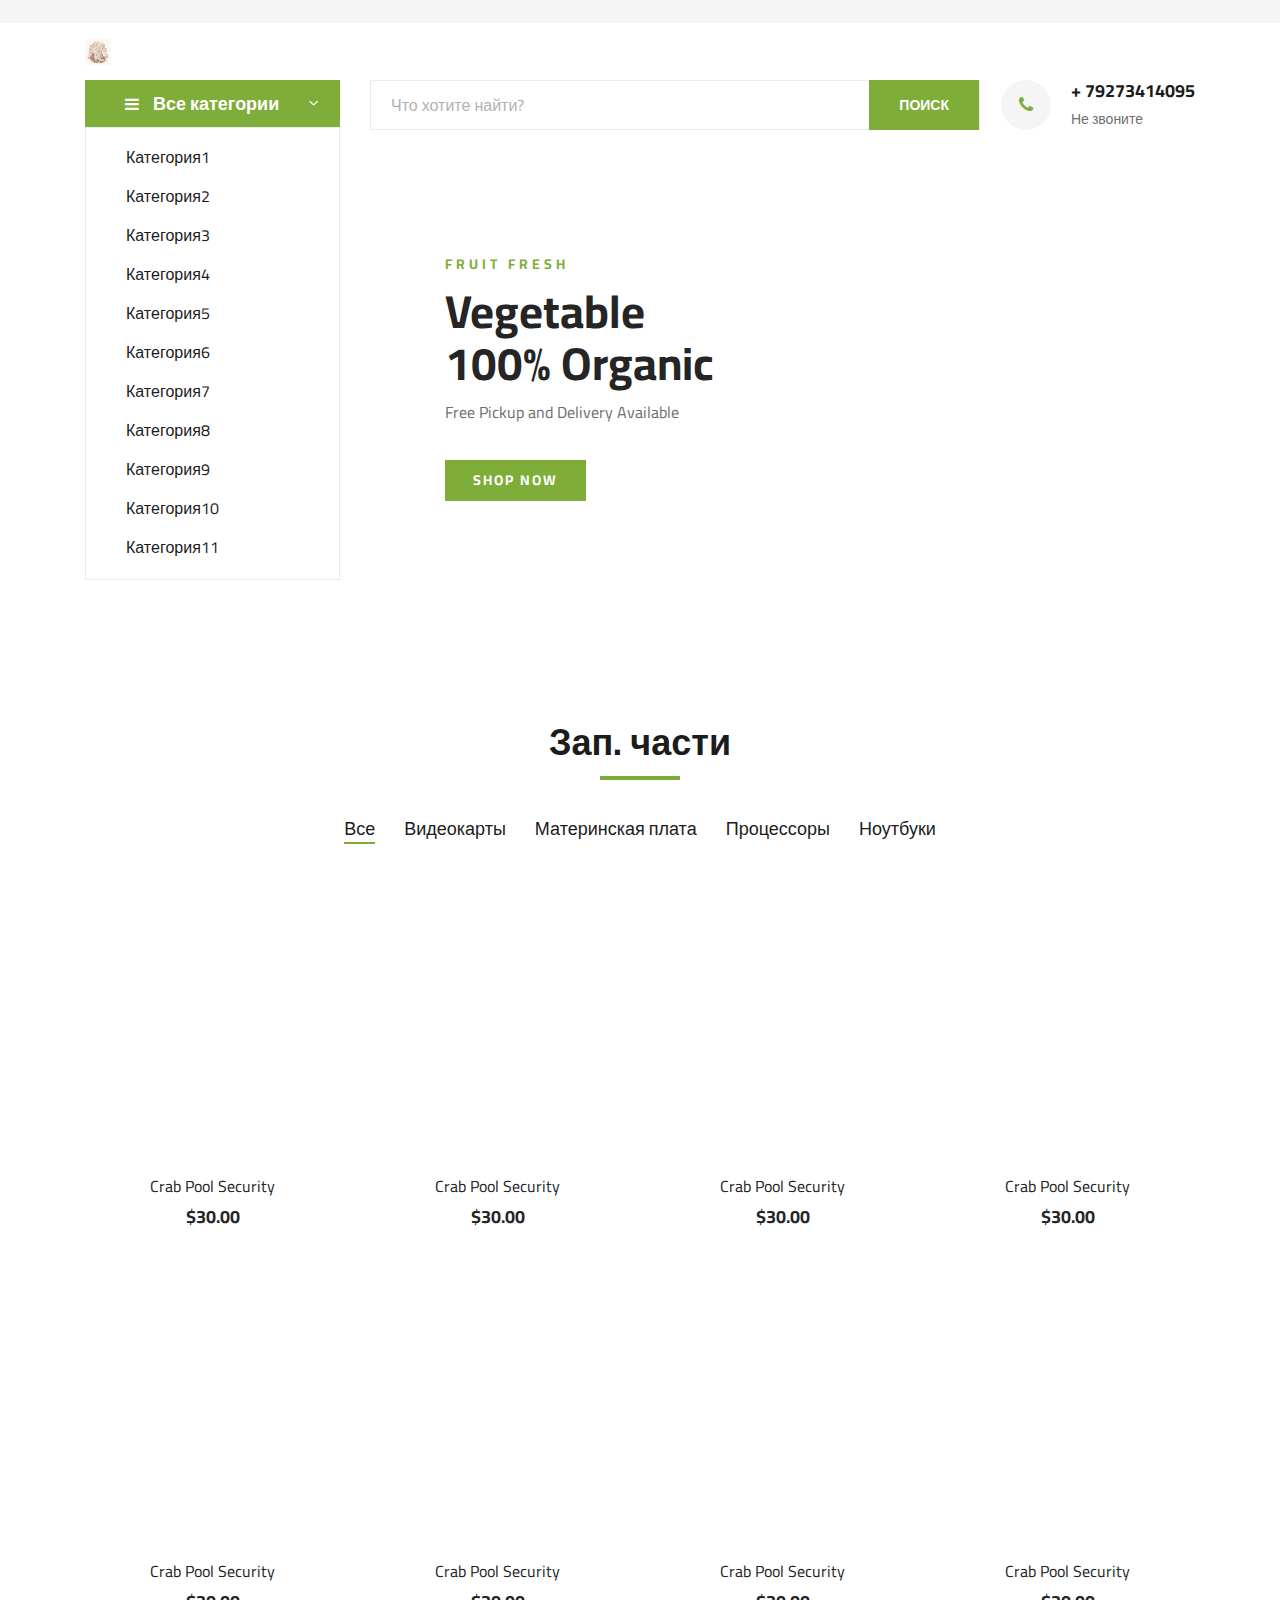
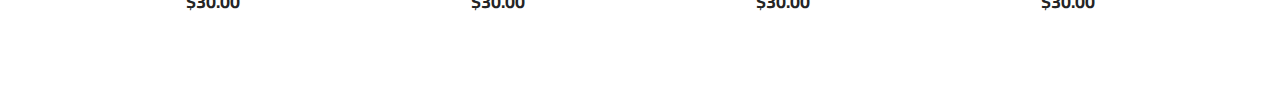
==== page1.html @ 353ee757 "1" ====
<!DOCTYPE html>

<html lang="zxx">
    
<head>
    <meta charset="UTF-8">
    <meta name="description" content="Ogani Template">
    <meta name="keywords" content="Ogani, unica, creative, html">
    <meta name="viewport" content="width=device-width, initial-scale=1.0">
    <meta http-equiv="X-UA-Compatible" content="ie=edge">
    <title>Ogani | Template</title>

    <!-- Google Font -->
    <link href="https://fonts.googleapis.com/css2?family=Cairo:wght@200;300;400;600;900&display=swap" rel="stylesheet">

    <!-- Css Styles -->
    <link rel="stylesheet" href="css/bootstrap.min.css" type="text/css">
    <link rel="stylesheet" href="css/font-awesome.min.css" type="text/css">
    <link rel="stylesheet" href="css/elegant-icons.css" type="text/css">
    <link rel="stylesheet" href="css/nice-select.css" type="text/css">
    <link rel="stylesheet" href="css/jquery-ui.min.css" type="text/css">
    <link rel="stylesheet" href="css/owl.carousel.min.css" type="text/css">
    <link rel="stylesheet" href="css/slicknav.min.css" type="text/css">
    <link rel="stylesheet" href="css/stylep1.css" type="text/css">

    

</head>

<body>
    <!-- Page Preloder -->
    <div id="preloder">
        <div class="loader"></div>
    </div>

    <!-- Humberger Begin -->
    <div class="humberger__menu__overlay"></div>
    <div class="humberger__menu__wrapper">
        <div class="humberger__menu__logo" >
            <a href="#"><img src="img/pg1.jpg" style="height: 10%; width:10%"></a>
        </div>
        <div class="humberger__menu__cart">
            <ul>
                <li><a href="#"><i class="fa fa-heart"></i> <span>избранное(1)</span></a></li> <!--добавлены в избранное-->
                <li><a href="#"><i class="fa fa-shopping-bag"></i> <span></span>корзина(3)</a></li> <!--корзина-->
            </ul>
                <div class="header__cart__price">Цена: <span>150.00р</span></div> <!-- цена корзины -->
        </div>
        <div class="humberger__menu__widget"> <!-- меню -->
            <!-- <div class="header__top__right__language">
                <img src="img/language.png" alt="">
                <div>English</div>
                <span class="arrow_carrot-down"></span>
                <ul>
                    <li><a href="#">Spanis</a></li>
                    <li><a href="#">English</a></li>
                </ul>
            </div> -->
            <div class="header__top__right__auth">  <!-- логин (вход в учетку)-->
                <a href="#"><i class="fa fa-user"></i> Login</a>
            </div>
        </div>

        <nav class="humberger__menu__nav mobile-menu"> <!-- верхние кнопки навигации-->
            <!-- <ul>
                <li class="active"><a href="./index.html">Home</a></li>
                <li><a href="./shop-grid.html">Shop</a></li>
                <li><a href="#">Pages</a>
                    <ul class="header__menu__dropdown">
                        <li><a href="./shop-details.html">Shop Details</a></li>
                        <li><a href="./shoping-cart.html">Shoping Cart</a></li>
                        <li><a href="./checkout.html">Check Out</a></li>
                        <li><a href="./blog-details.html">Blog Details</a></li>
                    </ul>
                </li>
                <li><a href="./blog.html">Blog</a></li>
                <li><a href="./contact.html">Contact</a></li>
            </ul> -->
        </nav>

        <div id="mobile-menu-wrap"></div> 
        <!-- <div class="header__top__right__social"> (соц сети)
            <a href="#"><i class="fa fa-facebook"></i></a>
            <a href="#"><i class="fa fa-twitter"></i></a>
            <a href="#"><i class="fa fa-linkedin"></i></a>
            <a href="#"><i class="fa fa-pinterest-p"></i></a>
        </div>
        <div class="humberger__menu__contact"> (почта)
            <ul>
                <li><i class="fa fa-envelope"></i> hello@colorlib.com</li>
                <li>Free Shipping for all Order of $99</li>
            </ul>
        </div> -->
    </div>
    <!-- Humberger End -->
    
<!-- Header Section Begin -->
<header class="header">
    <div class="header__top"> <!-- шапка-->
        <div class="container">
            <div class="row">
                <div class="col-lg-6 col-md-6">
                    <div class="header__top__left"> 
                        <ul>
                            <!-- <li><i class="fa fa-envelope"></i> hello@colorlib.com</li>
                            <li>Free Shipping for all Order of $99</li> -->
                        </ul>
                    </div>
                </div>
                <div class="col-lg-6 col-md-6">
                    <!-- <div class="header__top__right">
                        <div class="header__top__right__social">
                            <a href="#"><i class="fa fa-facebook"></i></a>
                            <a href="#"><i class="fa fa-twitter"></i></a>
                            <a href="#"><i class="fa fa-linkedin"></i></a>
                            <a href="#"><i class="fa fa-pinterest-p"></i></a>
                        </div>
                        <div class="header__top__right__language">
                            <img src="img/language.png" alt="">
                            <div>English</div>
                            <span class="arrow_carrot-down"></span>
                            <ul>
                                <li><a href="#">Spanis</a></li>
                                <li><a href="#">English</a></li>
                            </ul>
                        </div>
                        <div class="header__top__right__auth">
                            <a href="#"><i class="fa fa-user"></i> Login</a>
                        </div>
                    </div> -->
                </div>
            </div>
        </div>
    </div>
    <div class="container"> 
        <div class="row">
            <div class="col-lg-3"><!-- лого-->
                <div class="header__logo"> 
                    <a href="./index.html"><img src="img/pg1.jpg" style="height: 10%; width:10%" alt=""></a>
                </div>
            </div>
            <div class="col-lg-6"> <!-- верхние кнопки навигации-->
                <!-- <nav class="header__menu">
                    <ul>
                        <li class="active"><a href="./index.html">Home</a></li>
                        <li><a href="./shop-grid.html">Shop</a></li>
                        <li><a href="#">Pages</a>
                            <ul class="header__menu__dropdown">
                                <li><a href="./shop-details.html">Shop Details</a></li>
                                <li><a href="./shoping-cart.html">Shoping Cart</a></li>
                                <li><a href="./checkout.html">Check Out</a></li>
                                <li><a href="./blog-details.html">Blog Details</a></li>
                            </ul>
                        </li>
                        <li><a href="./blog.html">Blog</a></li>
                        <li><a href="./contact.html">Contact</a></li>
                    </ul>
                </nav> -->
            </div>
            <div class="col-lg-3">
                <!-- <div class="header__cart">
                    <ul>
                        <li><a href="#"><i class="fa fa-heart"></i> <span>избранное(1)</span></a></li>
                        <li><a href="#"><i class="fa fa-shopping-bag"></i> <span>корзина(3)</span></a></a></li>
                    </ul>
                    <div class="header__cart__price">item: <span>$150.00</span></div>
                </div> -->
            </div>
        </div>
        <div class="humberger__open">
            <i class="fa fa-bars"></i>
        </div>
    </div>
</header>
<!-- Header Section End -->
<!-- Hero Section Begin -->
<section class="hero">
    <div class="container">
        <div class="row">
            <div class="col-lg-3">

                <!-- <div class="hero__categories">
                    <div class="hero__categories__all">
                        <i class="fa fa-bars"></i>
                        <span>Все категории</span>
                    </div>
                    <ul>
                        <li><a href="#">Категория1</a></li>
                        <li><a href="#">Категория2</a></li>
                        <li><a href="#">Категория3</a></li>
                        <li><a href="#">Категория4</a></li>
                        <li><a href="#">Категория5</a></li>
                        <li><a href="#">Категория6</a></li>
                        <li><a href="#">Категория7</a></li>
                        <li><a href="#">Категория8</a></li>
                        <li><a href="#">Категория9</a></li>
                        <li><a href="#">Категория10</a></li>
                        <li><a href="#">Категория11</a></li>
                    </ul>
                </div>
            </div> -->

            <div class="hero__categories">
                    <div class="hero__categories__all">
                        <i class="fa fa-bars"></i>
                        <span>Все категории</span>
                    </div>
                    <ul>
                        <li><a href="#">Категория1</a></li>
                        <li><a href="#">Категория2</a></li>
                        <li><a href="#">Категория3</a></li>
                        <li><a href="#">Категория4</a></li>
                        <li><a href="#">Категория5</a></li>
                        <li><a href="#">Категория6</a></li>
                        <li><a href="#">Категория7</a></li>
                        <li><a href="#">Категория8</a></li>
                        <li><a href="#">Категория9</a></li>
                        <li><a href="#">Категория10</a></li>
                        <li><a href="#">Категория11</a></li>
                    </ul>
                </div>
            </div>

            <div class="col-lg-9">
                <div class="hero__search">
                    <div class="hero__search__form">
                        <form action="#">
                            <!-- <div class="hero__search__categories">
                                Все категории
                                <span class="arrow_carrot-down"></span>
                            </div> -->
                            <input type="text" placeholder="Что хотите найти?">
                            <button type="submit" class="site-btn">Поиск</button>
                        </form>
                    </div>
                    <div class="hero__search__phone">
                        <div class="hero__search__phone__icon">
                            <i class="fa fa-phone"></i>
                        </div>
                        <div class="hero__search__phone__text">
                            <h5>+ 79273414095</h5>
                            <span>Не звоните</span>
                        </div>
                    </div>
                </div>
                <div class="hero__item set-bg" data-setbg="img/banner.jpg">
                    <div class="hero__text">
                        <span>FRUIT FRESH</span>
                        <h2>Vegetable <br />100% Organic</h2>
                        <p>Free Pickup and Delivery Available</p>
                        <a href="#" class="primary-btn">SHOP NOW</a>
                    </div>
                </div>
            </div>
        </div>
    </div>
</section>
<!-- Hero Section End -->

<!-- Categories Section Begin -->
<section class="categories">
    <div class="container">
        <div class="row">
            <div class="categories__slider owl-carousel">
                <div class="col-lg-3">
                    <div class="categories__item set-bg" data-setbg="img/categories/cat-1.jpg">
                        <h5><a href="#">Fresh Fruit</a></h5>
                    </div>
                </div>
                <div class="col-lg-3">
                    <div class="categories__item set-bg" data-setbg="img/categories/cat-2.jpg">
                        <h5><a href="#">Dried Fruit</a></h5>
                    </div>
                </div>
                <div class="col-lg-3">
                    <div class="categories__item set-bg" data-setbg="img/categories/cat-3.jpg">
                        <h5><a href="#">Vegetables</a></h5>
                    </div>
                </div>
                <div class="col-lg-3">
                    <div class="categories__item set-bg" data-setbg="img/categories/cat-4.jpg">
                        <h5><a href="#">drink fruits</a></h5>
                    </div>
                </div>
                <div class="col-lg-3">
                    <div class="categories__item set-bg" data-setbg="img/categories/cat-5.jpg">
                        <h5><a href="#">drink fruits</a></h5>
                    </div>
                </div>
            </div>
        </div>
    </div>
</section>
<!-- Categories Section End -->

<!-- Featured Section Begin -->
<section class="featured spad">
    <div class="container">
        <div class="row">
            <div class="col-lg-12">
                <div class="section-title">
                    <h2>Зап. части</h2>
                </div>
                <div class="featured__controls">
                    <ul>
                        <li class="active" data-filter="*">Все</li>
                        <li data-filter=".oranges">Видеокарты</li>
                        <li data-filter=".fresh-meat">Материнская плата</li>
                        <li data-filter=".vegetables">Процессоры</li>
                        <li data-filter=".fastfood">Ноутбуки</li>
                    </ul>
                </div>
            </div>
        </div>
        <div class="row featured__filter">
            <div class="col-lg-3 col-md-4 col-sm-6 mix oranges fresh-meat">
                <div class="featured__item">
                    <div class="featured__item__pic set-bg" data-setbg="img/featured/feature-1.jpg">
                        <ul class="featured__item__pic__hover">
                            <li><a href="#"><i class="fa fa-heart"></i></a></li>
                            <li><a href="#"><i class="fa fa-retweet"></i></a></li>
                            <li><a href="#"><i class="fa fa-shopping-cart"></i></a></li>
                        </ul>
                    </div>
                    <div class="featured__item__text">
                        <h6><a href="#">Crab Pool Security</a></h6>
                        <h5>$30.00</h5>
                    </div>
                </div>
            </div>
            <div class="col-lg-3 col-md-4 col-sm-6 mix vegetables fastfood">
                <div class="featured__item">
                    <div class="featured__item__pic set-bg" data-setbg="img/featured/feature-2.jpg">
                        <ul class="featured__item__pic__hover">
                            <li><a href="#"><i class="fa fa-heart"></i></a></li>
                            <li><a href="#"><i class="fa fa-retweet"></i></a></li>
                            <li><a href="#"><i class="fa fa-shopping-cart"></i></a></li>
                        </ul>
                    </div>
                    <div class="featured__item__text">
                        <h6><a href="#">Crab Pool Security</a></h6>
                        <h5>$30.00</h5>
                    </div>
                </div>
            </div>
            <div class="col-lg-3 col-md-4 col-sm-6 mix vegetables fresh-meat">
                <div class="featured__item">
                    <div class="featured__item__pic set-bg" data-setbg="img/featured/feature-3.jpg">
                        <ul class="featured__item__pic__hover">
                            <li><a href="#"><i class="fa fa-heart"></i></a></li>
                            <li><a href="#"><i class="fa fa-retweet"></i></a></li>
                            <li><a href="#"><i class="fa fa-shopping-cart"></i></a></li>
                        </ul>
                    </div>
                    <div class="featured__item__text">
                        <h6><a href="#">Crab Pool Security</a></h6>
                        <h5>$30.00</h5>
                    </div>
                </div>
            </div>
            <div class="col-lg-3 col-md-4 col-sm-6 mix fastfood oranges">
                <div class="featured__item">
                    <div class="featured__item__pic set-bg" data-setbg="img/featured/feature-4.jpg">
                        <ul class="featured__item__pic__hover">
                            <li><a href="#"><i class="fa fa-heart"></i></a></li>
                            <li><a href="#"><i class="fa fa-retweet"></i></a></li>
                            <li><a href="#"><i class="fa fa-shopping-cart"></i></a></li>
                        </ul>
                    </div>
                    <div class="featured__item__text">
                        <h6><a href="#">Crab Pool Security</a></h6>
                        <h5>$30.00</h5>
                    </div>
                </div>
            </div>
            <div class="col-lg-3 col-md-4 col-sm-6 mix fresh-meat vegetables">
                <div class="featured__item">
                    <div class="featured__item__pic set-bg" data-setbg="img/featured/feature-5.jpg">
                        <ul class="featured__item__pic__hover">
                            <li><a href="#"><i class="fa fa-heart"></i></a></li>
                            <li><a href="#"><i class="fa fa-retweet"></i></a></li>
                            <li><a href="#"><i class="fa fa-shopping-cart"></i></a></li>
                        </ul>
                    </div>
                    <div class="featured__item__text">
                        <h6><a href="#">Crab Pool Security</a></h6>
                        <h5>$30.00</h5>
                    </div>
                </div>
            </div>
            <div class="col-lg-3 col-md-4 col-sm-6 mix oranges fastfood">
                <div class="featured__item">
                    <div class="featured__item__pic set-bg" data-setbg="img/featured/feature-6.jpg">
                        <ul class="featured__item__pic__hover">
                            <li><a href="#"><i class="fa fa-heart"></i></a></li>
                            <li><a href="#"><i class="fa fa-retweet"></i></a></li>
                            <li><a href="#"><i class="fa fa-shopping-cart"></i></a></li>
                        </ul>
                    </div>
                    <div class="featured__item__text">
                        <h6><a href="#">Crab Pool Security</a></h6>
                        <h5>$30.00</h5>
                    </div>
                </div>
            </div>
            <div class="col-lg-3 col-md-4 col-sm-6 mix fresh-meat vegetables">
                <div class="featured__item">
                    <div class="featured__item__pic set-bg" data-setbg="img/featured/feature-7.jpg">
                        <ul class="featured__item__pic__hover">
                            <li><a href="#"><i class="fa fa-heart"></i></a></li>
                            <li><a href="#"><i class="fa fa-retweet"></i></a></li>
                            <li><a href="#"><i class="fa fa-shopping-cart"></i></a></li>
                        </ul>
                    </div>
                    <div class="featured__item__text">
                        <h6><a href="#">Crab Pool Security</a></h6>
                        <h5>$30.00</h5>
                    </div>
                </div>
            </div>
            <div class="col-lg-3 col-md-4 col-sm-6 mix fastfood vegetables">
                <div class="featured__item">
                    <div class="featured__item__pic set-bg" data-setbg="img/featured/feature-8.jpg">
                        <ul class="featured__item__pic__hover">
                            <li><a href="#"><i class="fa fa-heart"></i></a></li>
                            <li><a href="#"><i class="fa fa-retweet"></i></a></li>
                            <li><a href="#"><i class="fa fa-shopping-cart"></i></a></li>
                        </ul>
                    </div>
                    <div class="featured__item__text">
                        <h6><a href="#">Crab Pool Security</a></h6>
                        <h5>$30.00</h5>
                    </div>
                </div>
            </div>
        </div>
    </div>
</section>
<!-- Featured Section End -->


</body>
---- css/elegant-icons.css ----
@font-face {
	font-family: 'ElegantIcons';
	src:url('../fonts/ElegantIcons.eot');
	src:url('../fonts/ElegantIcons.eot?#iefix') format('embedded-opentype'),
		url('../fonts/ElegantIcons.woff') format('woff'),
		url('../fonts/ElegantIcons.ttf') format('truetype'),
		url('../fonts/ElegantIcons.svg#ElegantIcons') format('svg');
	font-weight: normal;
	font-style: normal;
}

/* Use the following CSS code if you want to use data attributes for inserting your icons */
[data-icon]:before {
	font-family: 'ElegantIcons';
	content: attr(data-icon);
	speak: none;
	font-weight: normal;
	font-variant: normal;
	text-transform: none;
	line-height: 1;
	-webkit-font-smoothing: antialiased;
	-moz-osx-font-smoothing: grayscale;
}

/* Use the following CSS code if you want to have a class per icon */
/*
Instead of a list of all class selectors,
you can use the generic selector below, but it's slower:
[class*="your-class-prefix"] {
*/
.arrow_up, .arrow_down, .arrow_left, .arrow_right, .arrow_left-up, .arrow_right-up, .arrow_right-down, .arrow_left-down, .arrow-up-down, .arrow_up-down_alt, .arrow_left-right_alt, .arrow_left-right, .arrow_expand_alt2, .arrow_expand_alt, .arrow_condense, .arrow_expand, .arrow_move, .arrow_carrot-up, .arrow_carrot-down, .arrow_carrot-left, .arrow_carrot-right, .arrow_carrot-2up, .arrow_carrot-2down, .arrow_carrot-2left, .arrow_carrot-2right, .arrow_carrot-up_alt2, .arrow_carrot-down_alt2, .arrow_carrot-left_alt2, .arrow_carrot-right_alt2, .arrow_carrot-2up_alt2, .arrow_carrot-2down_alt2, .arrow_carrot-2left_alt2, .arrow_carrot-2right_alt2, .arrow_triangle-up, .arrow_triangle-down, .arrow_triangle-left, .arrow_triangle-right, .arrow_triangle-up_alt2, .arrow_triangle-down_alt2, .arrow_triangle-left_alt2, .arrow_triangle-right_alt2, .arrow_back, .icon_minus-06, .icon_plus, .icon_close, .icon_check, .icon_minus_alt2, .icon_plus_alt2, .icon_close_alt2, .icon_check_alt2, .icon_zoom-out_alt, .icon_zoom-in_alt, .icon_search, .icon_box-empty, .icon_box-selected, .icon_minus-box, .icon_plus-box, .icon_box-checked, .icon_circle-empty, .icon_circle-slelected, .icon_stop_alt2, .icon_stop, .icon_pause_alt2, .icon_pause, .icon_menu, .icon_menu-square_alt2, .icon_menu-circle_alt2, .icon_ul, .icon_ol, .icon_adjust-horiz, .icon_adjust-vert, .icon_document_alt, .icon_documents_alt, .icon_pencil, .icon_pencil-edit_alt, .icon_pencil-edit, .icon_folder-alt, .icon_folder-open_alt, .icon_folder-add_alt, .icon_info_alt, .icon_error-oct_alt, .icon_error-circle_alt, .icon_error-triangle_alt, .icon_question_alt2, .icon_question, .icon_comment_alt, .icon_chat_alt, .icon_vol-mute_alt, .icon_volume-low_alt, .icon_volume-high_alt, .icon_quotations, .icon_quotations_alt2, .icon_clock_alt, .icon_lock_alt, .icon_lock-open_alt, .icon_key_alt, .icon_cloud_alt, .icon_cloud-upload_alt, .icon_cloud-download_alt, .icon_image, .icon_images, .icon_lightbulb_alt, .icon_gift_alt, .icon_house_alt, .icon_genius, .icon_mobile, .icon_tablet, .icon_laptop, .icon_desktop, .icon_camera_alt, .icon_mail_alt, .icon_cone_alt, .icon_ribbon_alt, .icon_bag_alt, .icon_creditcard, .icon_cart_alt, .icon_paperclip, .icon_tag_alt, .icon_tags_alt, .icon_trash_alt, .icon_cursor_alt, .icon_mic_alt, .icon_compass_alt, .icon_pin_alt, .icon_pushpin_alt, .icon_map_alt, .icon_drawer_alt, .icon_toolbox_alt, .icon_book_alt, .icon_calendar, .icon_film, .icon_table, .icon_contacts_alt, .icon_headphones, .icon_lifesaver, .icon_piechart, .icon_refresh, .icon_link_alt, .icon_link, .icon_loading, .icon_blocked, .icon_archive_alt, .icon_heart_alt, .icon_star_alt, .icon_star-half_alt, .icon_star, .icon_star-half, .icon_tools, .icon_tool, .icon_cog, .icon_cogs, .arrow_up_alt, .arrow_down_alt, .arrow_left_alt, .arrow_right_alt, .arrow_left-up_alt, .arrow_right-up_alt, .arrow_right-down_alt, .arrow_left-down_alt, .arrow_condense_alt, .arrow_expand_alt3, .arrow_carrot_up_alt, .arrow_carrot-down_alt, .arrow_carrot-left_alt, .arrow_carrot-right_alt, .arrow_carrot-2up_alt, .arrow_carrot-2dwnn_alt, .arrow_carrot-2left_alt, .arrow_carrot-2right_alt, .arrow_triangle-up_alt, .arrow_triangle-down_alt, .arrow_triangle-left_alt, .arrow_triangle-right_alt, .icon_minus_alt, .icon_plus_alt, .icon_close_alt, .icon_check_alt, .icon_zoom-out, .icon_zoom-in, .icon_stop_alt, .icon_menu-square_alt, .icon_menu-circle_alt, .icon_document, .icon_documents, .icon_pencil_alt, .icon_folder, .icon_folder-open, .icon_folder-add, .icon_folder_upload, .icon_folder_download, .icon_info, .icon_error-circle, .icon_error-oct, .icon_error-triangle, .icon_question_alt, .icon_comment, .icon_chat, .icon_vol-mute, .icon_volume-low, .icon_volume-high, .icon_quotations_alt, .icon_clock, .icon_lock, .icon_lock-open, .icon_key, .icon_cloud, .icon_cloud-upload, .icon_cloud-download, .icon_lightbulb, .icon_gift, .icon_house, .icon_camera, .icon_mail, .icon_cone, .icon_ribbon, .icon_bag, .icon_cart, .icon_tag, .icon_tags, .icon_trash, .icon_cursor, .icon_mic, .icon_compass, .icon_pin, .icon_pushpin, .icon_map, .icon_drawer, .icon_toolbox, .icon_book, .icon_contacts, .icon_archive, .icon_heart, .icon_profile, .icon_group, .icon_grid-2x2, .icon_grid-3x3, .icon_music, .icon_pause_alt, .icon_phone, .icon_upload, .icon_download, .social_facebook, .social_twitter, .social_pinterest, .social_googleplus, .social_tumblr, .social_tumbleupon, .social_wordpress, .social_instagram, .social_dribbble, .social_vimeo, .social_linkedin, .social_rss, .social_deviantart, .social_share, .social_myspace, .social_skype, .social_youtube, .social_picassa, .social_googledrive, .social_flickr, .social_blogger, .social_spotify, .social_delicious, .social_facebook_circle, .social_twitter_circle, .social_pinterest_circle, .social_googleplus_circle, .social_tumblr_circle, .social_stumbleupon_circle, .social_wordpress_circle, .social_instagram_circle, .social_dribbble_circle, .social_vimeo_circle, .social_linkedin_circle, .social_rss_circle, .social_deviantart_circle, .social_share_circle, .social_myspace_circle, .social_skype_circle, .social_youtube_circle, .social_picassa_circle, .social_googledrive_alt2, .social_flickr_circle, .social_blogger_circle, .social_spotify_circle, .social_delicious_circle, .social_facebook_square, .social_twitter_square, .social_pinterest_square, .social_googleplus_square, .social_tumblr_square, .social_stumbleupon_square, .social_wordpress_square, .social_instagram_square, .social_dribbble_square, .social_vimeo_square, .social_linkedin_square, .social_rss_square, .social_deviantart_square, .social_share_square, .social_myspace_square, .social_skype_square, .social_youtube_square, .social_picassa_square, .social_googledrive_square, .social_flickr_square, .social_blogger_square, .social_spotify_square, .social_delicious_square, .icon_printer, .icon_calulator, .icon_building, .icon_floppy, .icon_drive, .icon_search-2, .icon_id, .icon_id-2, .icon_puzzle, .icon_like, .icon_dislike, .icon_mug, .icon_currency, .icon_wallet, .icon_pens, .icon_easel, .icon_flowchart, .icon_datareport, .icon_briefcase, .icon_shield, .icon_percent, .icon_globe, .icon_globe-2, .icon_target, .icon_hourglass, .icon_balance, .icon_rook, .icon_printer-alt, .icon_calculator_alt, .icon_building_alt, .icon_floppy_alt, .icon_drive_alt, .icon_search_alt, .icon_id_alt, .icon_id-2_alt, .icon_puzzle_alt, .icon_like_alt, .icon_dislike_alt, .icon_mug_alt, .icon_currency_alt, .icon_wallet_alt, .icon_pens_alt, .icon_easel_alt, .icon_flowchart_alt, .icon_datareport_alt, .icon_briefcase_alt, .icon_shield_alt, .icon_percent_alt, .icon_globe_alt, .icon_clipboard {
	font-family: 'ElegantIcons';
	speak: none;
	font-style: normal;
	font-weight: normal;
	font-variant: normal;
	text-transform: none;
	line-height: 1;
	-webkit-font-smoothing: antialiased;
}
.arrow_up:before {
	content: "\21";
}
.arrow_down:before {
	content: "\22";
}
.arrow_left:before {
	content: "\23";
}
.arrow_right:before {
	content: "\24";
}
.arrow_left-up:before {
	content: "\25";
}
.arrow_right-up:before {
	content: "\26";
}
.arrow_right-down:before {
	content: "\27";
}
.arrow_left-down:before {
	content: "\28";
}
.arrow-up-down:before {
	content: "\29";
}
.arrow_up-down_alt:before {
	content: "\2a";
}
.arrow_left-right_alt:before {
	content: "\2b";
}
.arrow_left-right:before {
	content: "\2c";
}
.arrow_expand_alt2:before {
	content: "\2d";
}
.arrow_expand_alt:before {
	content: "\2e";
}
.arrow_condense:before {
	content: "\2f";
}
.arrow_expand:before {
	content: "\30";
}
.arrow_move:before {
	content: "\31";
}
.arrow_carrot-up:before {
	content: "\32";
}
.arrow_carrot-down:before {
	content: "\33";
}
.arrow_carrot-left:before {
	content: "\34";
}
.arrow_carrot-right:before {
	content: "\35";
}
.arrow_carrot-2up:before {
	content: "\36";
}
.arrow_carrot-2down:before {
	content: "\37";
}
.arrow_carrot-2left:before {
	content: "\38";
}
.arrow_carrot-2right:before {
	content: "\39";
}
.arrow_carrot-up_alt2:before {
	content: "\3a";
}
.arrow_carrot-down_alt2:before {
	content: "\3b";
}
.arrow_carrot-left_alt2:before {
	content: "\3c";
}
.arrow_carrot-right_alt2:before {
	content: "\3d";
}
.arrow_carrot-2up_alt2:before {
	content: "\3e";
}
.arrow_carrot-2down_alt2:before {
	content: "\3f";
}
.arrow_carrot-2left_alt2:before {
	content: "\40";
}
.arrow_carrot-2right_alt2:before {
	content: "\41";
}
.arrow_triangle-up:before {
	content: "\42";
}
.arrow_triangle-down:before {
	content: "\43";
}
.arrow_triangle-left:before {
	content: "\44";
}
.arrow_triangle-right:before {
	content: "\45";
}
.arrow_triangle-up_alt2:before {
	content: "\46";
}
.arrow_triangle-down_alt2:before {
	content: "\47";
}
.arrow_triangle-left_alt2:before {
	content: "\48";
}
.arrow_triangle-right_alt2:before {
	content: "\49";
}
.arrow_back:before {
	content: "\4a";
}
.icon_minus-06:before {
	content: "\4b";
}
.icon_plus:before {
	content: "\4c";
}
.icon_close:before {
	content: "\4d";
}
.icon_check:before {
	content: "\4e";
}
.icon_minus_alt2:before {
	content: "\4f";
}
.icon_plus_alt2:before {
	content: "\50";
}
.icon_close_alt2:before {
	content: "\51";
}
.icon_check_alt2:before {
	content: "\52";
}
.icon_zoom-out_alt:before {
	content: "\53";
}
.icon_zoom-in_alt:before {
	content: "\54";
}
.icon_search:before {
	content: "\55";
}
.icon_box-empty:before {
	content: "\56";
}
.icon_box-selected:before {
	content: "\57";
}
.icon_minus-box:before {
	content: "\58";
}
.icon_plus-box:before {
	content: "\59";
}
.icon_box-checked:before {
	content: "\5a";
}
.icon_circle-empty:before {
	content: "\5b";
}
.icon_circle-slelected:before {
	content: "\5c";
}
.icon_stop_alt2:before {
	content: "\5d";
}
.icon_stop:before {
	content: "\5e";
}
.icon_pause_alt2:before {
	content: "\5f";
}
.icon_pause:before {
	content: "\60";
}
.icon_menu:before {
	content: "\61";
}
.icon_menu-square_alt2:before {
	content: "\62";
}
.icon_menu-circle_alt2:before {
	content: "\63";
}
.icon_ul:before {
	content: "\64";
}
.icon_ol:before {
	content: "\65";
}
.icon_adjust-horiz:before {
	content: "\66";
}
.icon_adjust-vert:before {
	content: "\67";
}
.icon_document_alt:before {
	content: "\68";
}
.icon_documents_alt:before {
	content: "\69";
}
.icon_pencil:before {
	content: "\6a";
}
.icon_pencil-edit_alt:before {
	content: "\6b";
}
.icon_pencil-edit:before {
	content: "\6c";
}
.icon_folder-alt:before {
	content: "\6d";
}
.icon_folder-open_alt:before {
	content: "\6e";
}
.icon_folder-add_alt:before {
	content: "\6f";
}
.icon_info_alt:before {
	content: "\70";
}
.icon_error-oct_alt:before {
	content: "\71";
}
.icon_error-circle_alt:before {
	content: "\72";
}
.icon_error-triangle_alt:before {
	content: "\73";
}
.icon_question_alt2:before {
	content: "\74";
}
.icon_question:before {
	content: "\75";
}
.icon_comment_alt:before {
	content: "\76";
}
.icon_chat_alt:before {
	content: "\77";
}
.icon_vol-mute_alt:before {
	content: "\78";
}
.icon_volume-low_alt:before {
	content: "\79";
}
.icon_volume-high_alt:before {
	content: "\7a";
}
.icon_quotations:before {
	content: "\7b";
}
.icon_quotations_alt2:before {
	content: "\7c";
}
.icon_clock_alt:before {
	content: "\7d";
}
.icon_lock_alt:before {
	content: "\7e";
}
.icon_lock-open_alt:before {
	content: "\e000";
}
.icon_key_alt:before {
	content: "\e001";
}
.icon_cloud_alt:before {
	content: "\e002";
}
.icon_cloud-upload_alt:before {
	content: "\e003";
}
.icon_cloud-download_alt:before {
	content: "\e004";
}
.icon_image:before {
	content: "\e005";
}
.icon_images:before {
	content: "\e006";
}
.icon_lightbulb_alt:before {
	content: "\e007";
}
.icon_gift_alt:before {
	content: "\e008";
}
.icon_house_alt:before {
	content: "\e009";
}
.icon_genius:before {
	content: "\e00a";
}
.icon_mobile:before {
	content: "\e00b";
}
.icon_tablet:before {
	content: "\e00c";
}
.icon_laptop:before {
	content: "\e00d";
}
.icon_desktop:before {
	content: "\e00e";
}
.icon_camera_alt:before {
	content: "\e00f";
}
.icon_mail_alt:before {
	content: "\e010";
}
.icon_cone_alt:before {
	content: "\e011";
}
.icon_ribbon_alt:before {
	content: "\e012";
}
.icon_bag_alt:before {
	content: "\e013";
}
.icon_creditcard:before {
	content: "\e014";
}
.icon_cart_alt:before {
	content: "\e015";
}
.icon_paperclip:before {
	content: "\e016";
}
.icon_tag_alt:before {
	content: "\e017";
}
.icon_tags_alt:before {
	content: "\e018";
}
.icon_trash_alt:before {
	content: "\e019";
}
.icon_cursor_alt:before {
	content: "\e01a";
}
.icon_mic_alt:before {
	content: "\e01b";
}
.icon_compass_alt:before {
	content: "\e01c";
}
.icon_pin_alt:before {
	content: "\e01d";
}
.icon_pushpin_alt:before {
	content: "\e01e";
}
.icon_map_alt:before {
	content: "\e01f";
}
.icon_drawer_alt:before {
	content: "\e020";
}
.icon_toolbox_alt:before {
	content: "\e021";
}
.icon_book_alt:before {
	content: "\e022";
}
.icon_calendar:before {
	content: "\e023";
}
.icon_film:before {
	content: "\e024";
}
.icon_table:before {
	content: "\e025";
}
.icon_contacts_alt:before {
	content: "\e026";
}
.icon_headphones:before {
	content: "\e027";
}
.icon_lifesaver:before {
	content: "\e028";
}
.icon_piechart:before {
	content: "\e029";
}
.icon_refresh:before {
	content: "\e02a";
}
.icon_link_alt:before {
	content: "\e02b";
}
.icon_link:before {
	content: "\e02c";
}
.icon_loading:before {
	content: "\e02d";
}
.icon_blocked:before {
	content: "\e02e";
}
.icon_archive_alt:before {
	content: "\e02f";
}
.icon_heart_alt:before {
	content: "\e030";
}
.icon_star_alt:before {
	content: "\e031";
}
.icon_star-half_alt:before {
	content: "\e032";
}
.icon_star:before {
	content: "\e033";
}
.icon_star-half:before {
	content: "\e034";
}
.icon_tools:before {
	content: "\e035";
}
.icon_tool:before {
	content: "\e036";
}
.icon_cog:before {
	content: "\e037";
}
.icon_cogs:before {
	content: "\e038";
}
.arrow_up_alt:before {
	content: "\e039";
}
.arrow_down_alt:before {
	content: "\e03a";
}
.arrow_left_alt:before {
	content: "\e03b";
}
.arrow_right_alt:before {
	content: "\e03c";
}
.arrow_left-up_alt:before {
	content: "\e03d";
}
.arrow_right-up_alt:before {
	content: "\e03e";
}
.arrow_right-down_alt:before {
	content: "\e03f";
}
.arrow_left-down_alt:before {
	content: "\e040";
}
.arrow_condense_alt:before {
	content: "\e041";
}
.arrow_expand_alt3:before {
	content: "\e042";
}
.arrow_carrot_up_alt:before {
	content: "\e043";
}
.arrow_carrot-down_alt:before {
	content: "\e044";
}
.arrow_carrot-left_alt:before {
	content: "\e045";
}
.arrow_carrot-right_alt:before {
	content: "\e046";
}
.arrow_carrot-2up_alt:before {
	content: "\e047";
}
.arrow_carrot-2dwnn_alt:before {
	content: "\e048";
}
.arrow_carrot-2left_alt:before {
	content: "\e049";
}
.arrow_carrot-2right_alt:before {
	content: "\e04a";
}
.arrow_triangle-up_alt:before {
	content: "\e04b";
}
.arrow_triangle-down_alt:before {
	content: "\e04c";
}
.arrow_triangle-left_alt:before {
	content: "\e04d";
}
.arrow_triangle-right_alt:before {
	content: "\e04e";
}
.icon_minus_alt:before {
	content: "\e04f";
}
.icon_plus_alt:before {
	content: "\e050";
}
.icon_close_alt:before {
	content: "\e051";
}
.icon_check_alt:before {
	content: "\e052";
}
.icon_zoom-out:before {
	content: "\e053";
}
.icon_zoom-in:before {
	content: "\e054";
}
.icon_stop_alt:before {
	content: "\e055";
}
.icon_menu-square_alt:before {
	content: "\e056";
}
.icon_menu-circle_alt:before {
	content: "\e057";
}
.icon_document:before {
	content: "\e058";
}
.icon_documents:before {
	content: "\e059";
}
.icon_pencil_alt:before {
	content: "\e05a";
}
.icon_folder:before {
	content: "\e05b";
}
.icon_folder-open:before {
	content: "\e05c";
}
.icon_folder-add:before {
	content: "\e05d";
}
.icon_folder_upload:before {
	content: "\e05e";
}
.icon_folder_download:before {
	content: "\e05f";
}
.icon_info:before {
	content: "\e060";
}
.icon_error-circle:before {
	content: "\e061";
}
.icon_error-oct:before {
	content: "\e062";
}
.icon_error-triangle:before {
	content: "\e063";
}
.icon_question_alt:before {
	content: "\e064";
}
.icon_comment:before {
	content: "\e065";
}
.icon_chat:before {
	content: "\e066";
}
.icon_vol-mute:before {
	content: "\e067";
}
.icon_volume-low:before {
	content: "\e068";
}
.icon_volume-high:before {
	content: "\e069";
}
.icon_quotations_alt:before {
	content: "\e06a";
}
.icon_clock:before {
	content: "\e06b";
}
.icon_lock:before {
	content: "\e06c";
}
.icon_lock-open:before {
	content: "\e06d";
}
.icon_key:before {
	content: "\e06e";
}
.icon_cloud:before {
	content: "\e06f";
}
.icon_cloud-upload:before {
	content: "\e070";
}
.icon_cloud-download:before {
	content: "\e071";
}
.icon_lightbulb:before {
	content: "\e072";
}
.icon_gift:before {
	content: "\e073";
}
.icon_house:before {
	content: "\e074";
}
.icon_camera:before {
	content: "\e075";
}
.icon_mail:before {
	content: "\e076";
}
.icon_cone:before {
	content: "\e077";
}
.icon_ribbon:before {
	content: "\e078";
}
.icon_bag:before {
	content: "\e079";
}
.icon_cart:before {
	content: "\e07a";
}
.icon_tag:before {
	content: "\e07b";
}
.icon_tags:before {
	content: "\e07c";
}
.icon_trash:before {
	content: "\e07d";
}
.icon_cursor:before {
	content: "\e07e";
}
.icon_mic:before {
	content: "\e07f";
}
.icon_compass:before {
	content: "\e080";
}
.icon_pin:before {
	content: "\e081";
}
.icon_pushpin:before {
	content: "\e082";
}
.icon_map:before {
	content: "\e083";
}
.icon_drawer:before {
	content: "\e084";
}
.icon_toolbox:before {
	content: "\e085";
}
.icon_book:before {
	content: "\e086";
}
.icon_contacts:before {
	content: "\e087";
}
.icon_archive:before {
	content: "\e088";
}
.icon_heart:before {
	content: "\e089";
}
.icon_profile:before {
	content: "\e08a";
}
.icon_group:before {
	content: "\e08b";
}
.icon_grid-2x2:before {
	content: "\e08c";
}
.icon_grid-3x3:before {
	content: "\e08d";
}
.icon_music:before {
	content: "\e08e";
}
.icon_pause_alt:before {
	content: "\e08f";
}
.icon_phone:before {
	content: "\e090";
}
.icon_upload:before {
	content: "\e091";
}
.icon_download:before {
	content: "\e092";
}
.social_facebook:before {
	content: "\e093";
}
.social_twitter:before {
	content: "\e094";
}
.social_pinterest:before {
	content: "\e095";
}
.social_googleplus:before {
	content: "\e096";
}
.social_tumblr:before {
	content: "\e097";
}
.social_tumbleupon:before {
	content: "\e098";
}
.social_wordpress:before {
	content: "\e099";
}
.social_instagram:before {
	content: "\e09a";
}
.social_dribbble:before {
	content: "\e09b";
}
.social_vimeo:before {
	content: "\e09c";
}
.social_linkedin:before {
	content: "\e09d";
}
.social_rss:before {
	content: "\e09e";
}
.social_deviantart:before {
	content: "\e09f";
}
.social_share:before {
	content: "\e0a0";
}
.social_myspace:before {
	content: "\e0a1";
}
.social_skype:before {
	content: "\e0a2";
}
.social_youtube:before {
	content: "\e0a3";
}
.social_picassa:before {
	content: "\e0a4";
}
.social_googledrive:before {
	content: "\e0a5";
}
.social_flickr:before {
	content: "\e0a6";
}
.social_blogger:before {
	content: "\e0a7";
}
.social_spotify:before {
	content: "\e0a8";
}
.social_delicious:before {
	content: "\e0a9";
}
.social_facebook_circle:before {
	content: "\e0aa";
}
.social_twitter_circle:before {
	content: "\e0ab";
}
.social_pinterest_circle:before {
	content: "\e0ac";
}
.social_googleplus_circle:before {
	content: "\e0ad";
}
.social_tumblr_circle:before {
	content: "\e0ae";
}
.social_stumbleupon_circle:before {
	content: "\e0af";
}
.social_wordpress_circle:before {
	content: "\e0b0";
}
.social_instagram_circle:before {
	content: "\e0b1";
}
.social_dribbble_circle:before {
	content: "\e0b2";
}
.social_vimeo_circle:before {
	content: "\e0b3";
}
.social_linkedin_circle:before {
	content: "\e0b4";
}
.social_rss_circle:before {
	content: "\e0b5";
}
.social_deviantart_circle:before {
	content: "\e0b6";
}
.social_share_circle:before {
	content: "\e0b7";
}
.social_myspace_circle:before {
	content: "\e0b8";
}
.social_skype_circle:before {
	content: "\e0b9";
}
.social_youtube_circle:before {
	content: "\e0ba";
}
.social_picassa_circle:before {
	content: "\e0bb";
}
.social_googledrive_alt2:before {
	content: "\e0bc";
}
.social_flickr_circle:before {
	content: "\e0bd";
}
.social_blogger_circle:before {
	content: "\e0be";
}
.social_spotify_circle:before {
	content: "\e0bf";
}
.social_delicious_circle:before {
	content: "\e0c0";
}
.social_facebook_square:before {
	content: "\e0c1";
}
.social_twitter_square:before {
	content: "\e0c2";
}
.social_pinterest_square:before {
	content: "\e0c3";
}
.social_googleplus_square:before {
	content: "\e0c4";
}
.social_tumblr_square:before {
	content: "\e0c5";
}
.social_stumbleupon_square:before {
	content: "\e0c6";
}
.social_wordpress_square:before {
	content: "\e0c7";
}
.social_instagram_square:before {
	content: "\e0c8";
}
.social_dribbble_square:before {
	content: "\e0c9";
}
.social_vimeo_square:before {
	content: "\e0ca";
}
.social_linkedin_square:before {
	content: "\e0cb";
}
.social_rss_square:before {
	content: "\e0cc";
}
.social_deviantart_square:before {
	content: "\e0cd";
}
.social_share_square:before {
	content: "\e0ce";
}
.social_myspace_square:before {
	content: "\e0cf";
}
.social_skype_square:before {
	content: "\e0d0";
}
.social_youtube_square:before {
	content: "\e0d1";
}
.social_picassa_square:before {
	content: "\e0d2";
}
.social_googledrive_square:before {
	content: "\e0d3";
}
.social_flickr_square:before {
	content: "\e0d4";
}
.social_blogger_square:before {
	content: "\e0d5";
}
.social_spotify_square:before {
	content: "\e0d6";
}
.social_delicious_square:before {
	content: "\e0d7";
}
.icon_printer:before {
	content: "\e103";
}
.icon_calulator:before {
	content: "\e0ee";
}
.icon_building:before {
	content: "\e0ef";
}
.icon_floppy:before {
	content: "\e0e8";
}
.icon_drive:before {
	content: "\e0ea";
}
.icon_search-2:before {
	content: "\e101";
}
.icon_id:before {
	content: "\e107";
}
.icon_id-2:before {
	content: "\e108";
}
.icon_puzzle:before {
	content: "\e102";
}
.icon_like:before {
	content: "\e106";
}
.icon_dislike:before {
	content: "\e0eb";
}
.icon_mug:before {
	content: "\e105";
}
.icon_currency:before {
	content: "\e0ed";
}
.icon_wallet:before {
	content: "\e100";
}
.icon_pens:before {
	content: "\e104";
}
.icon_easel:before {
	content: "\e0e9";
}
.icon_flowchart:before {
	content: "\e109";
}
.icon_datareport:before {
	content: "\e0ec";
}
.icon_briefcase:before {
	content: "\e0fe";
}
.icon_shield:before {
	content: "\e0f6";
}
.icon_percent:before {
	content: "\e0fb";
}
.icon_globe:before {
	content: "\e0e2";
}
.icon_globe-2:before {
	content: "\e0e3";
}
.icon_target:before {
	content: "\e0f5";
}
.icon_hourglass:before {
	content: "\e0e1";
}
.icon_balance:before {
	content: "\e0ff";
}
.icon_rook:before {
	content: "\e0f8";
}
.icon_printer-alt:before {
	content: "\e0fa";
}
.icon_calculator_alt:before {
	content: "\e0e7";
}
.icon_building_alt:before {
	content: "\e0fd";
}
.icon_floppy_alt:before {
	content: "\e0e4";
}
.icon_drive_alt:before {
	content: "\e0e5";
}
.icon_search_alt:before {
	content: "\e0f7";
}
.icon_id_alt:before {
	content: "\e0e0";
}
.icon_id-2_alt:before {
	content: "\e0fc";
}
.icon_puzzle_alt:before {
	content: "\e0f9";
}
.icon_like_alt:before {
	content: "\e0dd";
}
.icon_dislike_alt:before {
	content: "\e0f1";
}
.icon_mug_alt:before {
	content: "\e0dc";
}
.icon_currency_alt:before {
	content: "\e0f3";
}
.icon_wallet_alt:before {
	content: "\e0d8";
}
.icon_pens_alt:before {
	content: "\e0db";
}
.icon_easel_alt:before {
	content: "\e0f0";
}
.icon_flowchart_alt:before {
	content: "\e0df";
}
.icon_datareport_alt:before {
	content: "\e0f2";
}
.icon_briefcase_alt:before {
	content: "\e0f4";
}
.icon_shield_alt:before {
	content: "\e0d9";
}
.icon_percent_alt:before {
	content: "\e0da";
}
.icon_globe_alt:before {
	content: "\e0de";
}
.icon_clipboard:before {
	content: "\e0e6";
}


	.glyph {
		float: left;
		text-align: center;
		padding: .75em;
		margin: .4em 1.5em .75em 0;
		width: 6em;
text-shadow: none;
	}
        .glyph_big {
        font-size: 128px;
        color: #59c5dc;
        float: left;
        margin-right: 20px;
        }

        .glyph div { padding-bottom: 10px;}

	.glyph input {
		font-family: consolas, monospace;
		font-size: 12px;
		width: 100%;
		text-align: center;
		border: 0;
		box-shadow: 0 0 0 1px #ccc;
		padding: .2em;
                -moz-border-radius: 5px;
                -webkit-border-radius: 5px;
	}
	.centered {
		margin-left: auto;
		margin-right: auto;
	}
	.glyph .fs1 {
		font-size: 2em;
	}
---- css/nice-select.css ----
.nice-select {
  -webkit-tap-highlight-color: transparent;
  background-color: #fff;
  border-radius: 5px;
  border: solid 1px #e8e8e8;
  box-sizing: border-box;
  clear: both;
  cursor: pointer;
  display: block;
  float: left;
  font-family: inherit;
  font-size: 14px;
  font-weight: normal;
  height: 42px;
  line-height: 40px;
  outline: none;
  padding-left: 18px;
  padding-right: 30px;
  position: relative;
  text-align: left !important;
  -webkit-transition: all 0.2s ease-in-out;
  transition: all 0.2s ease-in-out;
  -webkit-user-select: none;
     -moz-user-select: none;
      -ms-user-select: none;
          user-select: none;
  white-space: nowrap;
  width: auto; }
  .nice-select:hover {
    border-color: #dbdbdb; }
  .nice-select:active, .nice-select.open, .nice-select:focus {
    border-color: #999; }
  .nice-select:after {
    border-bottom: 2px solid #999;
    border-right: 2px solid #999;
    content: '';
    display: block;
    height: 5px;
    margin-top: -4px;
    pointer-events: none;
    position: absolute;
    right: 12px;
    top: 50%;
    -webkit-transform-origin: 66% 66%;
        -ms-transform-origin: 66% 66%;
            transform-origin: 66% 66%;
    -webkit-transform: rotate(45deg);
        -ms-transform: rotate(45deg);
            transform: rotate(45deg);
    -webkit-transition: all 0.15s ease-in-out;
    transition: all 0.15s ease-in-out;
    width: 5px; }
  .nice-select.open:after {
    -webkit-transform: rotate(-135deg);
        -ms-transform: rotate(-135deg);
            transform: rotate(-135deg); }
  .nice-select.open .list {
    opacity: 1;
    pointer-events: auto;
    -webkit-transform: scale(1) translateY(0);
        -ms-transform: scale(1) translateY(0);
            transform: scale(1) translateY(0); }
  .nice-select.disabled {
    border-color: #ededed;
    color: #999;
    pointer-events: none; }
    .nice-select.disabled:after {
      border-color: #cccccc; }
  .nice-select.wide {
    width: 100%; }
    .nice-select.wide .list {
      left: 0 !important;
      right: 0 !important; }
  .nice-select.right {
    float: right; }
    .nice-select.right .list {
      left: auto;
      right: 0; }
  .nice-select.small {
    font-size: 12px;
    height: 36px;
    line-height: 34px; }
    .nice-select.small:after {
      height: 4px;
      width: 4px; }
    .nice-select.small .option {
      line-height: 34px;
      min-height: 34px; }
  .nice-select .list {
    background-color: #fff;
    border-radius: 5px;
    box-shadow: 0 0 0 1px rgba(68, 68, 68, 0.11);
    box-sizing: border-box;
    margin-top: 4px;
    opacity: 0;
    overflow: hidden;
    padding: 0;
    pointer-events: none;
    position: absolute;
    top: 100%;
    left: 0;
    -webkit-transform-origin: 50% 0;
        -ms-transform-origin: 50% 0;
            transform-origin: 50% 0;
    -webkit-transform: scale(0.75) translateY(-21px);
        -ms-transform: scale(0.75) translateY(-21px);
            transform: scale(0.75) translateY(-21px);
    -webkit-transition: all 0.2s cubic-bezier(0.5, 0, 0, 1.25), opacity 0.15s ease-out;
    transition: all 0.2s cubic-bezier(0.5, 0, 0, 1.25), opacity 0.15s ease-out;
    z-index: 9; }
    .nice-select .list:hover .option:not(:hover) {
      background-color: transparent !important; }
  .nice-select .option {
    cursor: pointer;
    font-weight: 400;
    line-height: 40px;
    list-style: none;
    min-height: 40px;
    outline: none;
    padding-left: 18px;
    padding-right: 29px;
    text-align: left;
    -webkit-transition: all 0.2s;
    transition: all 0.2s; }
    .nice-select .option:hover, .nice-select .option.focus, .nice-select .option.selected.focus {
      background-color: #f6f6f6; }
    .nice-select .option.selected {
      font-weight: bold; }
    .nice-select .option.disabled {
      background-color: transparent;
      color: #999;
      cursor: default; }

.no-csspointerevents .nice-select .list {
  display: none; }

.no-csspointerevents .nice-select.open .list {
  display: block; }
---- css/stylep1.css ----
/******************************************************************
  Template Name: Ogani
  Description:  Ogani eCommerce  HTML Template
  Author: Colorlib
  Author URI: https://colorlib.com
  Version: 1.0
  Created: Colorlib
******************************************************************/

/*------------------------------------------------------------------
[Table of contents]

1.  Template default CSS
	1.1	Variables
	1.2	Mixins
	1.3	Flexbox
	1.4	Reset
2.  Helper Css
3.  Header Section
4.  Hero Section
5.  Service Section
6.  Categories Section
7.  Featured Section
8.  Latest Product Section
9.  Contact
10.  Footer Style
-------------------------------------------------------------------*/

/*----------------------------------------*/
/* Template default CSS
/*----------------------------------------*/

html,
body {
	height: 100%;
	font-family: "Cairo", sans-serif;
	-webkit-font-smoothing: antialiased;
	font-smoothing: antialiased;
}

h1,
h2,
h3,
h4,
h5,
h6 {
	margin: 0;
	color: #111111;
	font-weight: 400;
	font-family: "Cairo", sans-serif;
}

h1 {
	font-size: 70px;
}

h2 {
	font-size: 36px;
}

h3 {
	font-size: 30px;
}

h4 {
	font-size: 24px;
}

h5 {
	font-size: 18px;
}

h6 {
	font-size: 16px;
}

p {
	font-size: 16px;
	font-family: "Cairo", sans-serif;
	color: #6f6f6f;
	font-weight: 400;
	line-height: 26px;
	margin: 0 0 15px 0;
}

img {
	max-width: 100%;
}
input:focus,
select:focus,
button:focus,
textarea:focus {
	outline: none;
}

a:hover,
a:focus {
	text-decoration: none;
	outline: none;
	color: #ffffff;
}

ul,
ol {
	padding: 0;
	margin: 0;
}
/*---------------------
  Helper CSS
-----------------------*/

.section-title {
	margin-bottom: 50px;
	text-align: center;
}

.section-title h2 {
	color: #1c1c1c;
	font-weight: 700;
	position: relative;
}
.section-title h2:after {
	position: absolute;
	left: 0;
	bottom: -15px;
	right: 0;
	height: 4px;
	width: 80px;
	background: #7fad39;
	content: "";
	margin: 0 auto;
}

.set-bg {
	background-repeat: no-repeat;
	background-size: cover;
	background-position: top center;
}

.spad {
	padding-top: 100px;
	padding-bottom: 100px;
}
.text-white h1,
.text-white h2,
.text-white h3,
.text-white h4,
.text-white h5,
.text-white h6,
.text-white p,
.text-white span,
.text-white li,
.text-white a {
	color: #fff;
}

/* buttons */

.primary-btn {
	display: inline-block;
	font-size: 14px;
	padding: 10px 28px 10px;
	color: #ffffff;
	text-transform: uppercase;
	font-weight: 700;
	background: #7fad39;
	letter-spacing: 2px;
}
.site-btn {
	font-size: 14px;
	color: #ffffff;
	font-weight: 800;
	text-transform: uppercase;
	display: inline-block;
	padding: 13px 30px 12px;
	background: #7fad39;
	border: none;
}

/* Preloder */

/* #preloder {
	position: fixed;
	width: 100%;
	height: 100%;
	top: 0;
	left: 0;
	z-index: 999999;
	background: #000;
}

.loader {
	width: 40px;
	height: 40px;
	position: absolute;
	top: 50%;
	left: 50%;
	margin-top: -13px;
	margin-left: -13px;
	border-radius: 60px;
	animation: loader 0.8s linear infinite;
	-webkit-animation: loader 0.8s linear infinite;
} */

@keyframes loader {
	0% {
		-webkit-transform: rotate(0deg);
		transform: rotate(0deg);
		border: 4px solid #f44336;
		border-left-color: transparent;
	}
	50% {
		-webkit-transform: rotate(180deg);
		transform: rotate(180deg);
		border: 4px solid #673ab7;
		border-left-color: transparent;
	}
	100% {
		-webkit-transform: rotate(360deg);
		transform: rotate(360deg);
		border: 4px solid #f44336;
		border-left-color: transparent;
	}
}

@-webkit-keyframes loader {
	0% {
		-webkit-transform: rotate(0deg);
		border: 4px solid #f44336;
		border-left-color: transparent;
	}
	50% {
		-webkit-transform: rotate(180deg);
		border: 4px solid #673ab7;
		border-left-color: transparent;
	}
	100% {
		-webkit-transform: rotate(360deg);
		border: 4px solid #f44336;
		border-left-color: transparent;
	}
}


/*---------------------
  Header
-----------------------*/

.header__top {
	background: #f5f5f5;
}

.header__top__left {
	padding: 10px 0 13px;
}

.header__top__left ul li {
	font-size: 14px;
	color: #1c1c1c;
	display: inline-block;
	margin-right: 45px;
	position: relative;
}

.header__top__left ul li:after {
	position: absolute;
	right: -25px;
	top: 1px;
	height: 20px;
	width: 1px;
	background: #000000;
	opacity: 0.1;
	content: "";
}

.header__top__left ul li:last-child {
	margin-right: 0;
}

.header__top__left ul li:last-child:after {
	display: none;
}

.header__top__left ul li i {
	color: #252525;
	margin-right: 5px;
}

.header__top__right {
	text-align: right;
	padding: 10px 0 13px;
}

.header__top__right__social {
	position: relative;
	display: inline-block;
	margin-right: 35px;
}

.header__top__right__social:after {
	position: absolute;
	right: -20px;
	top: 1px;
	height: 20px;
	width: 1px;
	background: #000000;
	opacity: 0.1;
	content: "";
}

.header__top__right__social a {
	font-size: 14px;
	display: inline-block;
	color: #1c1c1c;
	margin-right: 20px;
}

.header__top__right__social a:last-child {
	margin-right: 0;
}

.header__top__right__language {
	position: relative;
	display: inline-block;
	margin-right: 40px;
	cursor: pointer;
}

.header__top__right__language:hover ul {
	top: 23px;
	opacity: 1;
	visibility: visible;
}

.header__top__right__language:after {
	position: absolute;
	right: -21px;
	top: 1px;
	height: 20px;
	width: 1px;
	background: #000000;
	opacity: 0.1;
	content: "";
}

.header__top__right__language img {
	margin-right: 6px;
}

.header__top__right__language div {
	font-size: 14px;
	color: #1c1c1c;
	display: inline-block;
	margin-right: 4px;
}

.header__top__right__language span {
	font-size: 14px;
	color: #1c1c1c;
	position: relative;
	top: 2px;
}

.header__top__right__language ul {
	background: #222222;
	width: 100px;
	text-align: left;
	padding: 5px 0;
	position: absolute;
	left: 0;
	top: 43px;
	z-index: 9;
	opacity: 0;
	visibility: hidden;
	-webkit-transition: all, 0.3s;
	-moz-transition: all, 0.3s;
	-ms-transition: all, 0.3s;
	-o-transition: all, 0.3s;
	transition: all, 0.3s;
}

.header__top__right__language ul li {
	list-style: none;
}

.header__top__right__language ul li a {
	font-size: 14px;
	color: #ffffff;
	padding: 5px 10px;
}

.header__top__right__auth {
	display: inline-block;
}

.header__top__right__auth a {
	display: block;
	font-size: 14px;
	color: #1c1c1c;
}

.header__top__right__auth a i {
	margin-right: 6px;
}

.header__logo {
	padding: 15px 0;
}

.header__logo a {
	display: inline-block;
}

.header__menu {
	padding: 24px 0;
}

.header__menu ul li {
	list-style: none;
	display: inline-block;
	margin-right: 50px;
	position: relative;
}

.header__menu ul li .header__menu__dropdown {
	position: absolute;
	left: 0;
	top: 50px;
	background: #222222;
	width: 180px;
	z-index: 9;
	padding: 5px 0;
	-webkit-transition: all, 0.3s;
	-moz-transition: all, 0.3s;
	-ms-transition: all, 0.3s;
	-o-transition: all, 0.3s;
	transition: all, 0.3s;
	opacity: 0;
	visibility: hidden;
}

.header__menu ul li .header__menu__dropdown li {
	margin-right: 0;
	display: block;
}

.header__menu ul li .header__menu__dropdown li:hover>a {
	color: #7fad39;
}

.header__menu ul li .header__menu__dropdown li a {
	text-transform: capitalize;
	color: #ffffff;
	font-weight: 400;
	padding: 5px 15px;
}

.header__menu ul li.active a {
	color: #7fad39;
}

.header__menu ul li:hover .header__menu__dropdown {
	top: 30px;
	opacity: 1;
	visibility: visible;
}

.header__menu ul li:hover>a {
	color: #7fad39;
}

.header__menu ul li:last-child {
	margin-right: 0;
}

.header__menu ul li a {
	font-size: 14px;
	color: #252525;
	text-transform: uppercase;
	font-weight: 700;
	letter-spacing: 2px;
	-webkit-transition: all, 0.3s;
	-moz-transition: all, 0.3s;
	-ms-transition: all, 0.3s;
	-o-transition: all, 0.3s;
	transition: all, 0.3s;
	padding: 5px 0;
	display: block;
}

.header__cart {
	text-align: right;
	padding: 24px 0;
}

.header__cart ul {
	display: inline-block;
	margin-right: 25px;
}

.header__cart ul li {
	list-style: none;
	display: inline-block;
	margin-right: 15px;
}

.header__cart ul li:last-child {
	margin-right: 0;
}

.header__cart ul li a {
	position: relative;
}

.header__cart ul li a i {
	font-size: 18px;
	color: #1c1c1c;
}

.header__cart ul li a span {
	height: 13px;
	width: 13px;
	background: #7fad39;
	font-size: 10px;
	color: #ffffff;
	line-height: 13px;
	text-align: center;
	font-weight: 700;
	display: inline-block;
	border-radius: 50%;
	position: absolute;
	top: 0;
	right: -12px;
}

.header__cart .header__cart__price {
	font-size: 14px;
	color: #6f6f6f;
	display: inline-block;
}

.header__cart .header__cart__price span {
	color: #252525;
	font-weight: 700;
}

.humberger__menu__wrapper {
	display: none;
}

.humberger__open {
	display: none;
}
/*---------------------
  Hero
-----------------------*/

.hero {
	padding-bottom: 50px;
}

.hero.hero-normal {
	padding-bottom: 30px;
}

.hero.hero-normal .hero__categories {
	position: relative;
}

.hero.hero-normal .hero__categories ul {
	display: none;
	position: absolute;
	left: 0;
	top: 46px;
	width: 100%;
	z-index: 9;
	background: #ffffff;
}

.hero.hero-normal .hero__search {
	margin-bottom: 0;
}

.hero__categories__all {
	background: #7fad39;
	position: relative;
	padding: 10px 25px 10px 40px;
	cursor: pointer;
}

.hero__categories__all i {
	font-size: 16px;
	color: #ffffff;
	margin-right: 10px;
}

.hero__categories__all span {
	font-size: 18px;
	font-weight: 700;
	color: #ffffff;
}

.hero__categories__all:after {
	position: absolute;
	right: 18px;
	top: 9px;
	content: "3";
	font-family: "ElegantIcons";
	font-size: 18px;
	color: #ffffff;
}

.hero__categories ul {
	border: 1px solid #ebebeb;
	padding-left: 40px;
	padding-top: 10px;
	padding-bottom: 12px;
}

.hero__categories ul li {
	list-style: none;
}

.hero__categories ul li a {
	font-size: 16px;
	color: #1c1c1c;
	line-height: 39px;
	display: block;
}

.hero__search {
	overflow: hidden;
	margin-bottom: 30px;
}

.hero__search__form {
	width: 610px;
	height: 50px;
	border: 1px solid #ebebeb;
	position: relative;
	float: left;
}

.hero__search__form form .hero__search__categories {
	width: 30%;
	float: left;
	font-size: 16px;
	color: #1c1c1c;
	font-weight: 700;
	padding-left: 18px;
	padding-top: 11px;
	position: relative;
}

.hero__search__form form .hero__search__categories:after {
	position: absolute;
	right: 0;
	top: 14px;
	height: 20px;
	width: 1px;
	background: #000000;
	opacity: 0.1;
	content: "";
}

.hero__search__form form .hero__search__categories span {
	position: absolute;
	right: 14px;
	top: 14px;
}

.hero__search__form form input {
	width: 70%;
	border: none;
	height: 48px;
	font-size: 16px;
	color: #b2b2b2;
	padding-left: 20px;
}

.hero__search__form form input::placeholder {
	color: #b2b2b2;
}

.hero__search__form form button {
	position: absolute;
	right: 0;
	top: -1px;
	height: 50px;
}

.hero__search__phone {
	float: right;
}

.hero__search__phone__icon {
	font-size: 18px;
	color: #7fad39;
	height: 50px;
	width: 50px;
	background: #f5f5f5;
	line-height: 50px;
	text-align: center;
	border-radius: 50%;
	float: left;
	margin-right: 20px;
}

.hero__search__phone__text {
	overflow: hidden;
}

.hero__search__phone__text h5 {
	color: #1c1c1c;
	font-weight: 700;
	margin-bottom: 5px;
}

.hero__search__phone__text span {
	font-size: 14px;
	color: #6f6f6f;
}

.hero__item {
	height: 431px;
	display: flex;
	align-items: center;
	padding-left: 75px;
}

.hero__text span {
	font-size: 14px;
	text-transform: uppercase;
	font-weight: 700;
	letter-spacing: 4px;
	color: #7fad39;
}

.hero__text h2 {
	font-size: 46px;
	color: #252525;
	line-height: 52px;
	font-weight: 700;
	margin: 10px 0;
}

.hero__text p {
	margin-bottom: 35px;
}
/*---------------------
  Categories
-----------------------*/

.categories__item {
	height: 270px;
	position: relative;
}

.categories__item h5 {
	position: absolute;
	left: 0;
	width: 100%;
	padding: 0 20px;
	bottom: 20px;
	text-align: center;
}

.categories__item h5 a {
	font-size: 18px;
	color: #1c1c1c;
	font-weight: 700;
	text-transform: uppercase;
	letter-spacing: 2px;
	padding: 12px 0 10px;
	background: #ffffff;
	display: block;
}

.categories__slider .col-lg-3 {
	max-width: 100%;
}

.categories__slider.owl-carousel .owl-nav button {
	font-size: 18px;
	color: #1c1c1c;
	height: 70px;
	width: 30px;
	line-height: 70px;
	text-align: center;
	border: 1px solid #ebebeb;
	position: absolute;
	left: -35px;
	top: 50%;
	-webkit-transform: translateY(-35px);
	background: #ffffff;
}

.categories__slider.owl-carousel .owl-nav button.owl-next {
	left: auto;
	right: -35px;
}

/* .drop_categ {
    background-color: #4CAF50;
  color: white;
  padding: 16px;
  font-size: 16px;
  border: none;
}

.hero__categories {
    position: relative;
    display: inline-block;
}

.dropdown_categ {
    display: none;
    position: absolute;
    background-color: #f1f1f1;
    min-width: 160px;
    box-shadow: 0px 8px 16px 0px rgba(0,0,0,0.2);
    z-index: 1;
}

.dropdown_categ a {
    color: black;
    padding: 12px 16px;
    text-decoration: none;
    display: block;
}

.hero__categories: hover .dropdown_categ  {display: block;} */

/*---------------------
  Featured
-----------------------*/

.featured {
	padding-top: 80px;
	padding-bottom: 40px;
}

.featured__controls {
	text-align: center;
	margin-bottom: 50px;
}

.featured__controls ul li {
	list-style: none;
	font-size: 18px;
	color: #1c1c1c;
	display: inline-block;
	margin-right: 25px;
	position: relative;
	cursor: pointer;
}

.featured__controls ul li.active:after {
	opacity: 1;
}

.featured__controls ul li:after {
	position: absolute;
	left: 0;
	bottom: -2px;
	width: 100%;
	height: 2px;
	background: #7fad39;
	content: "";
	opacity: 0;
}

.featured__controls ul li:last-child {
	margin-right: 0;
}

.featured__item {
	margin-bottom: 50px;
}

.featured__item:hover .featured__item__pic .featured__item__pic__hover {
	bottom: 20px;
}

.featured__item__pic {
	height: 270px;
	position: relative;
	overflow: hidden;
	background-position: center center;
}

.featured__item__pic__hover {
	position: absolute;
	left: 0;
	bottom: -50px;
	width: 100%;
	text-align: center;
	-webkit-transition: all, 0.5s;
	-moz-transition: all, 0.5s;
	-ms-transition: all, 0.5s;
	-o-transition: all, 0.5s;
	transition: all, 0.5s;
}

.featured__item__pic__hover li {
	list-style: none;
	display: inline-block;
	margin-right: 6px;
}

.featured__item__pic__hover li:last-child {
	margin-right: 0;
}

.featured__item__pic__hover li:hover a {
	background: #7fad39;
	border-color: #7fad39;
}

.featured__item__pic__hover li:hover a i {
	color: #ffffff;
	transform: rotate(360deg);
}

.featured__item__pic__hover li a {
	font-size: 16px;
	color: #1c1c1c;
	height: 40px;
	width: 40px;
	line-height: 40px;
	text-align: center;
	border: 1px solid #ebebeb;
	background: #ffffff;
	display: block;
	border-radius: 50%;
	-webkit-transition: all, 0.5s;
	-moz-transition: all, 0.5s;
	-ms-transition: all, 0.5s;
	-o-transition: all, 0.5s;
	transition: all, 0.5s;
}

.featured__item__pic__hover li a i {
	position: relative;
	transform: rotate(0);
	-webkit-transition: all, 0.3s;
	-moz-transition: all, 0.3s;
	-ms-transition: all, 0.3s;
	-o-transition: all, 0.3s;
	transition: all, 0.3s;
}

.featured__item__text {
	text-align: center;
	padding-top: 15px;
}

.featured__item__text h6 {
	margin-bottom: 10px;
}

.featured__item__text h6 a {
	color: #252525;
}

.featured__item__text h5 {
	color: #252525;
	font-weight: 700;
}
/*---------------------
  Latest Product
-----------------------*/

.latest-product {
	padding-top: 80px;
	padding-bottom: 0;
}

.latest-product__text h4 {
	font-weight: 700;
	color: #1c1c1c;
	margin-bottom: 45px;
}

.latest-product__slider.owl-carousel .owl-nav {
	position: absolute;
	right: 20px;
	top: -75px;
}

.latest-product__slider.owl-carousel .owl-nav button {
	height: 30px;
	width: 30px;
	background: #F3F6FA;
	border: 1px solid #e6e6e6;
	font-size: 14px;
	color: #636363;
	margin-right: 10px;
	line-height: 30px;
	text-align: center;
}

.latest-product__slider.owl-carousel .owl-nav button span {
	font-weight: 700;
}

.latest-product__slider.owl-carousel .owl-nav button:last-child {
	margin-right: 0;
}

.latest-product__item {
	margin-bottom: 20px;
	overflow: hidden;
	display: block;
}

.latest-product__item__pic {
	float: left;
	margin-right: 26px;
}

.latest-product__item__pic img {
	height: 110px;
	width: 110px;
}

.latest-product__item__text {
	overflow: hidden;
	padding-top: 10px;
}

.latest-product__item__text h6 {
	color: #252525;
	margin-bottom: 8px;
}

.latest-product__item__text span {
	font-size: 18px;
	display: block;
	color: #252525;
	font-weight: 700;
}
/*---------------------
  Form BLog
-----------------------*/

.from-blog {
	padding-top: 50px;
	padding-bottom: 50px;
}

.from-blog .blog__item {
	margin-bottom: 30px;
}

.from-blog__title {
	margin-bottom: 70px;
}
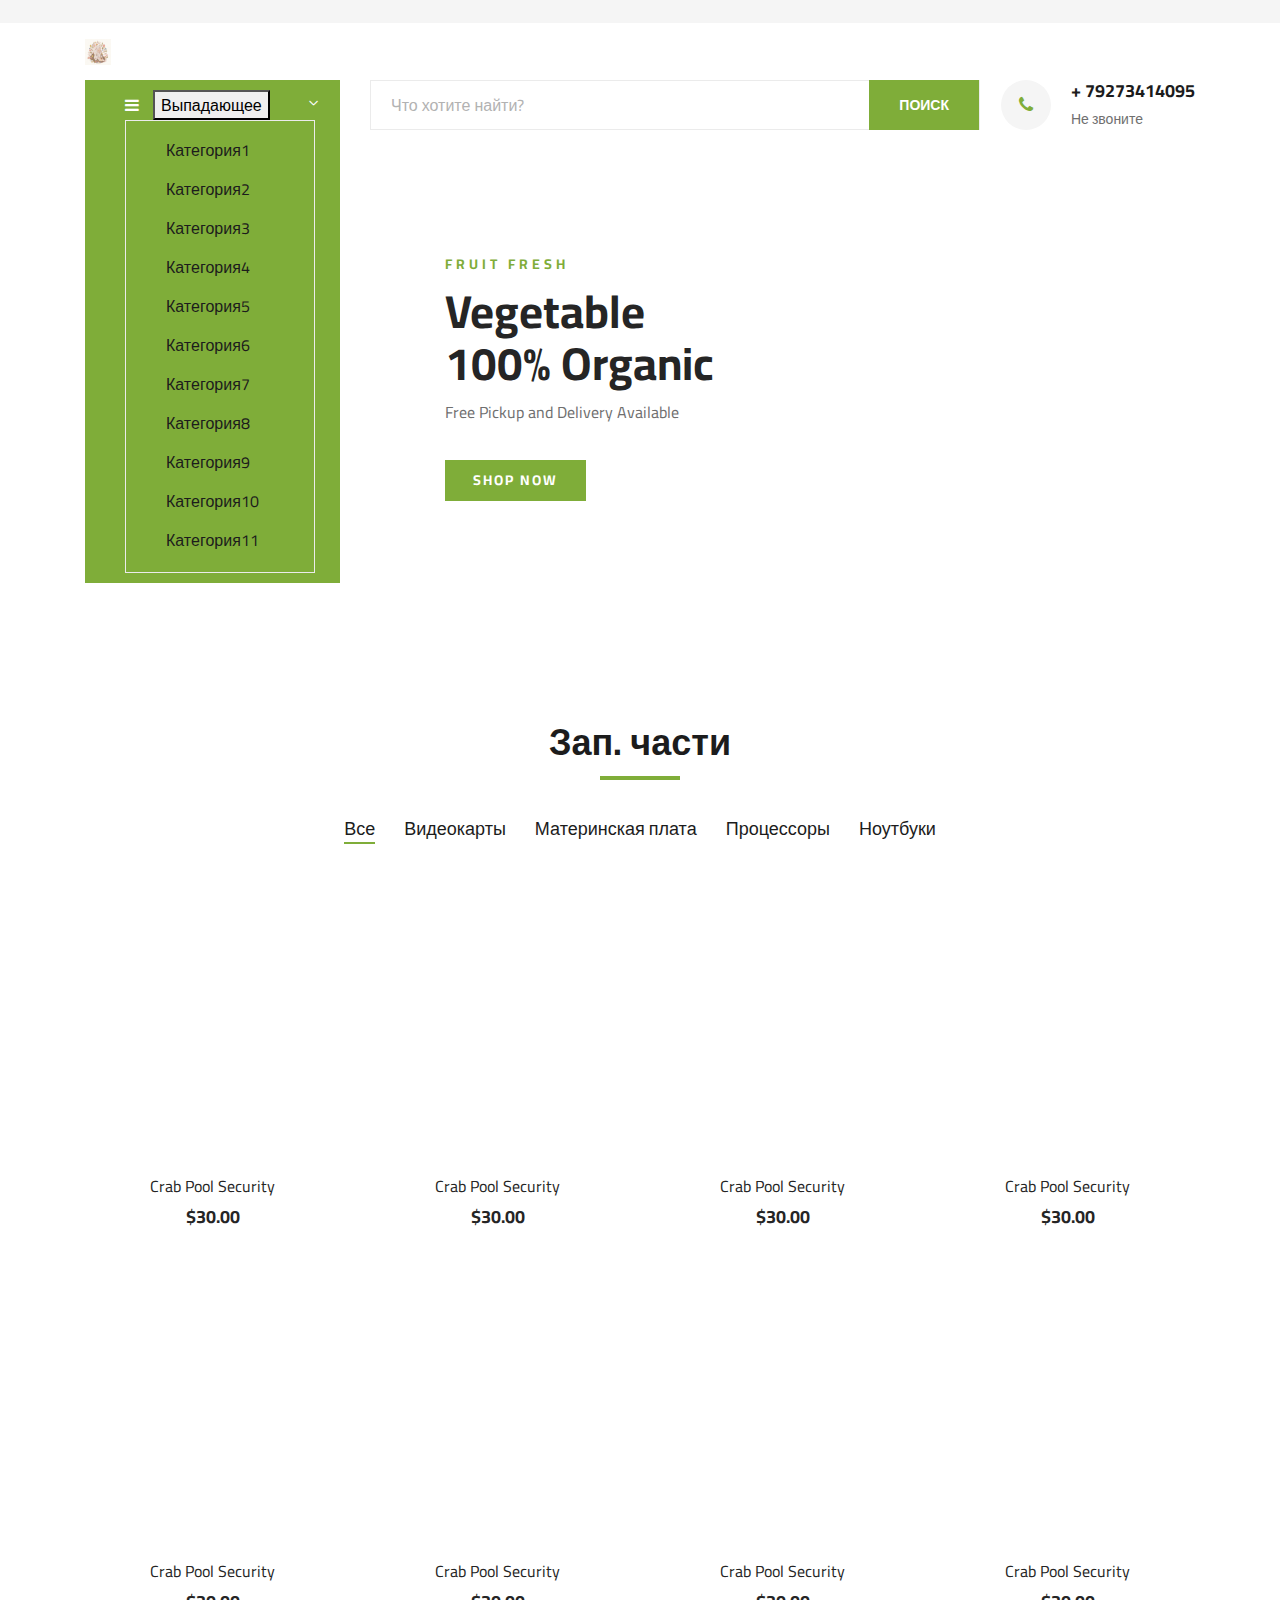
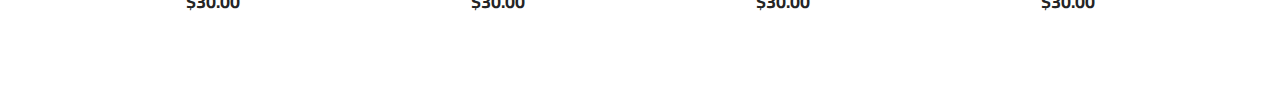
==== commit e1bb9ec2: "1" ====
--- a/page1.html
+++ b/page1.html
@@ -201,23 +201,29 @@
             </div> -->
 
             <div class="hero__categories">
+                
                     <div class="hero__categories__all">
+                        
                         <i class="fa fa-bars"></i>
-                        <span>Все категории</span>
-                    </div>
-                    <ul>
-                        <li><a href="#">Категория1</a></li>
-                        <li><a href="#">Категория2</a></li>
-                        <li><a href="#">Категория3</a></li>
-                        <li><a href="#">Категория4</a></li>
-                        <li><a href="#">Категория5</a></li>
-                        <li><a href="#">Категория6</a></li>
-                        <li><a href="#">Категория7</a></li>
-                        <li><a href="#">Категория8</a></li>
-                        <li><a href="#">Категория9</a></li>
-                        <li><a href="#">Категория10</a></li>
-                        <li><a href="#">Категория11</a></li>
-                    </ul>
+                        <button class="dropbtn">Выпадающее</button>
+                        <!-- <span>Все категории</span> -->
+                        
+                    <div class="dropdown-content">
+                        <ul>
+                            <li><a href="#">Категория1</a></li>
+                            <li><a href="#">Категория2</a></li>
+                            <li><a href="#">Категория3</a></li>
+                            <li><a href="#">Категория4</a></li>
+                            <li><a href="#">Категория5</a></li>
+                            <li><a href="#">Категория6</a></li>
+                            <li><a href="#">Категория7</a></li>
+                            <li><a href="#">Категория8</a></li>
+                            <li><a href="#">Категория9</a></li>
+                            <li><a href="#">Категория10</a></li>
+                            <li><a href="#">Категория11</a></li>
+                        </ul>
+                    </div>
+                    </div>
                 </div>
             </div>
 
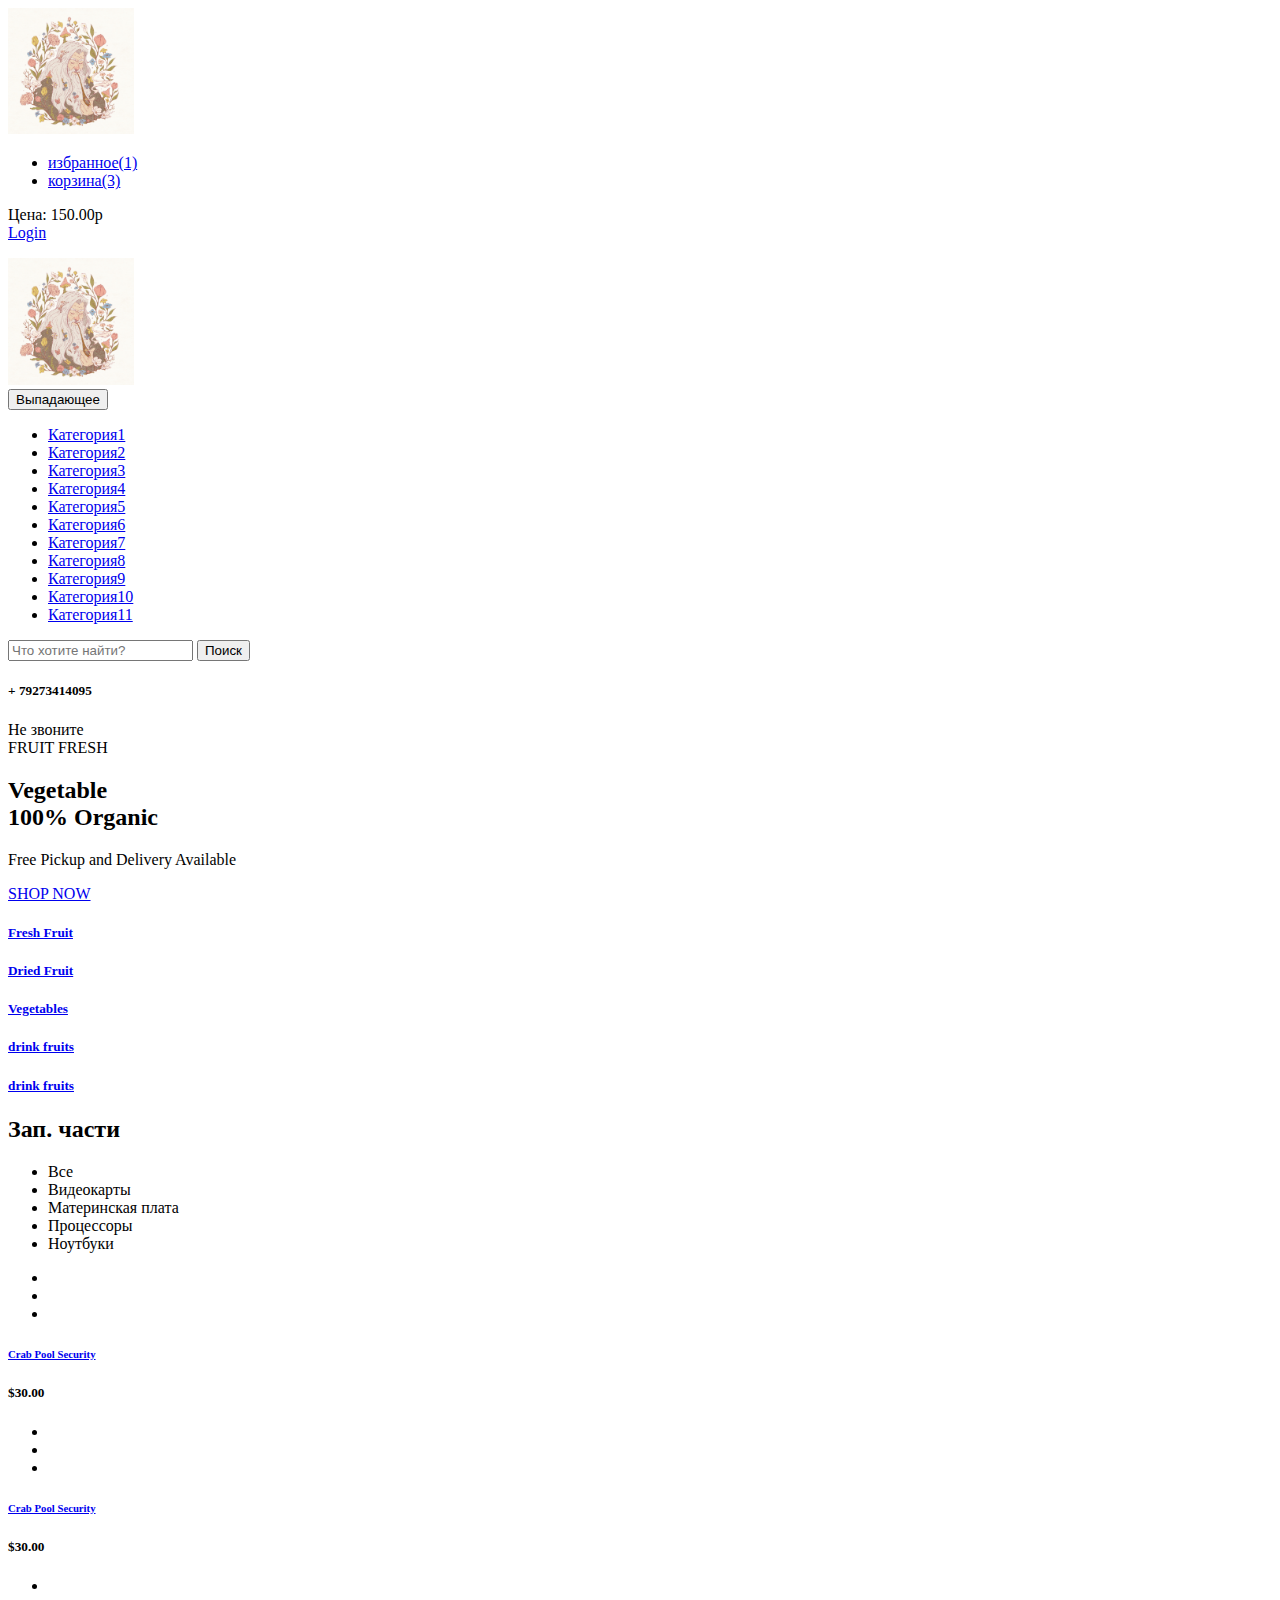
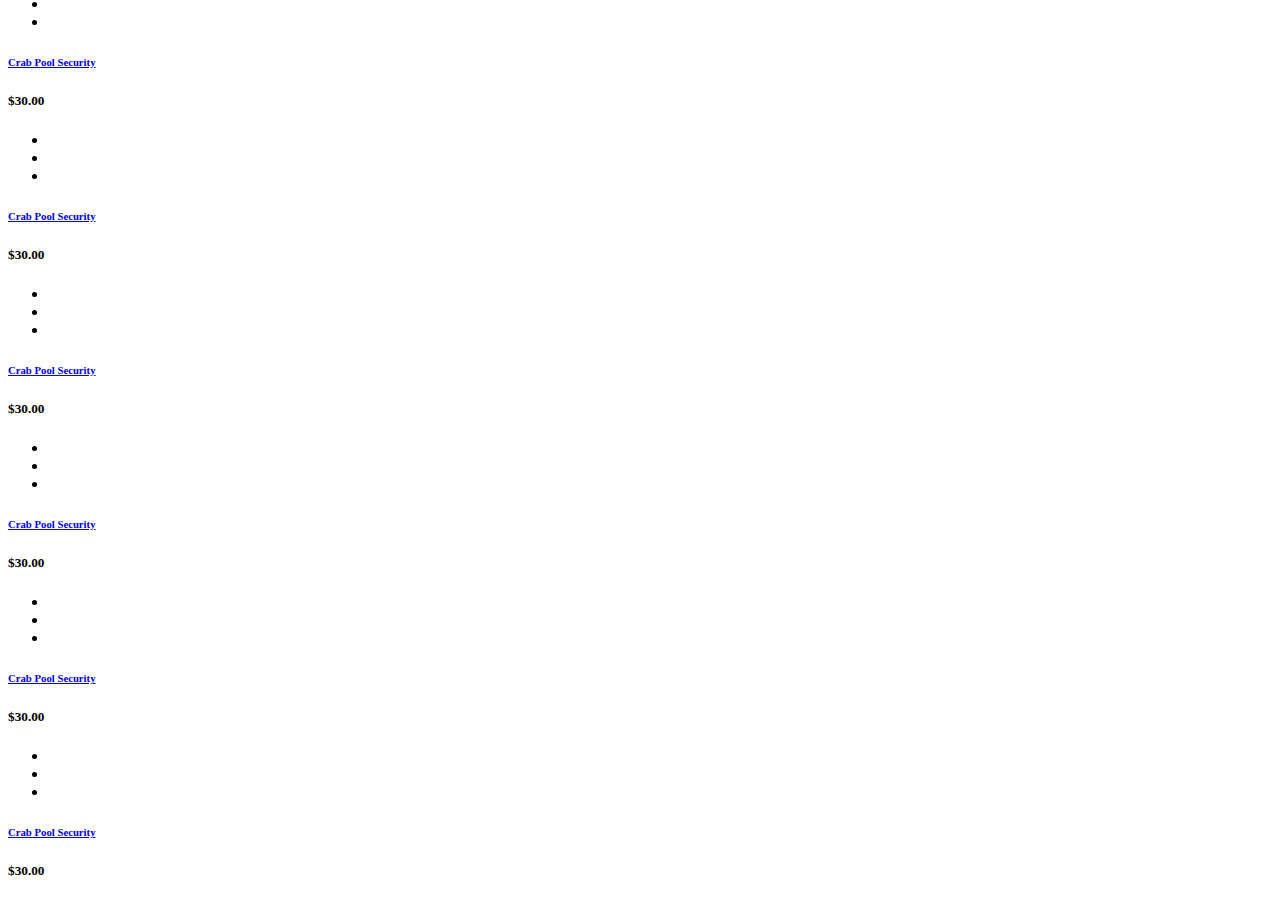
==== commit b1c7045e: "1" ====
--- a/page1.html
+++ b/page1.html
@@ -200,8 +200,8 @@
                 </div>
             </div> -->
 
-            <div class="hero__categories">
-                
+            <!-- <div class="hero__categories">
+                 -->
                     <div class="hero__categories__all">
                         
                         <i class="fa fa-bars"></i>
